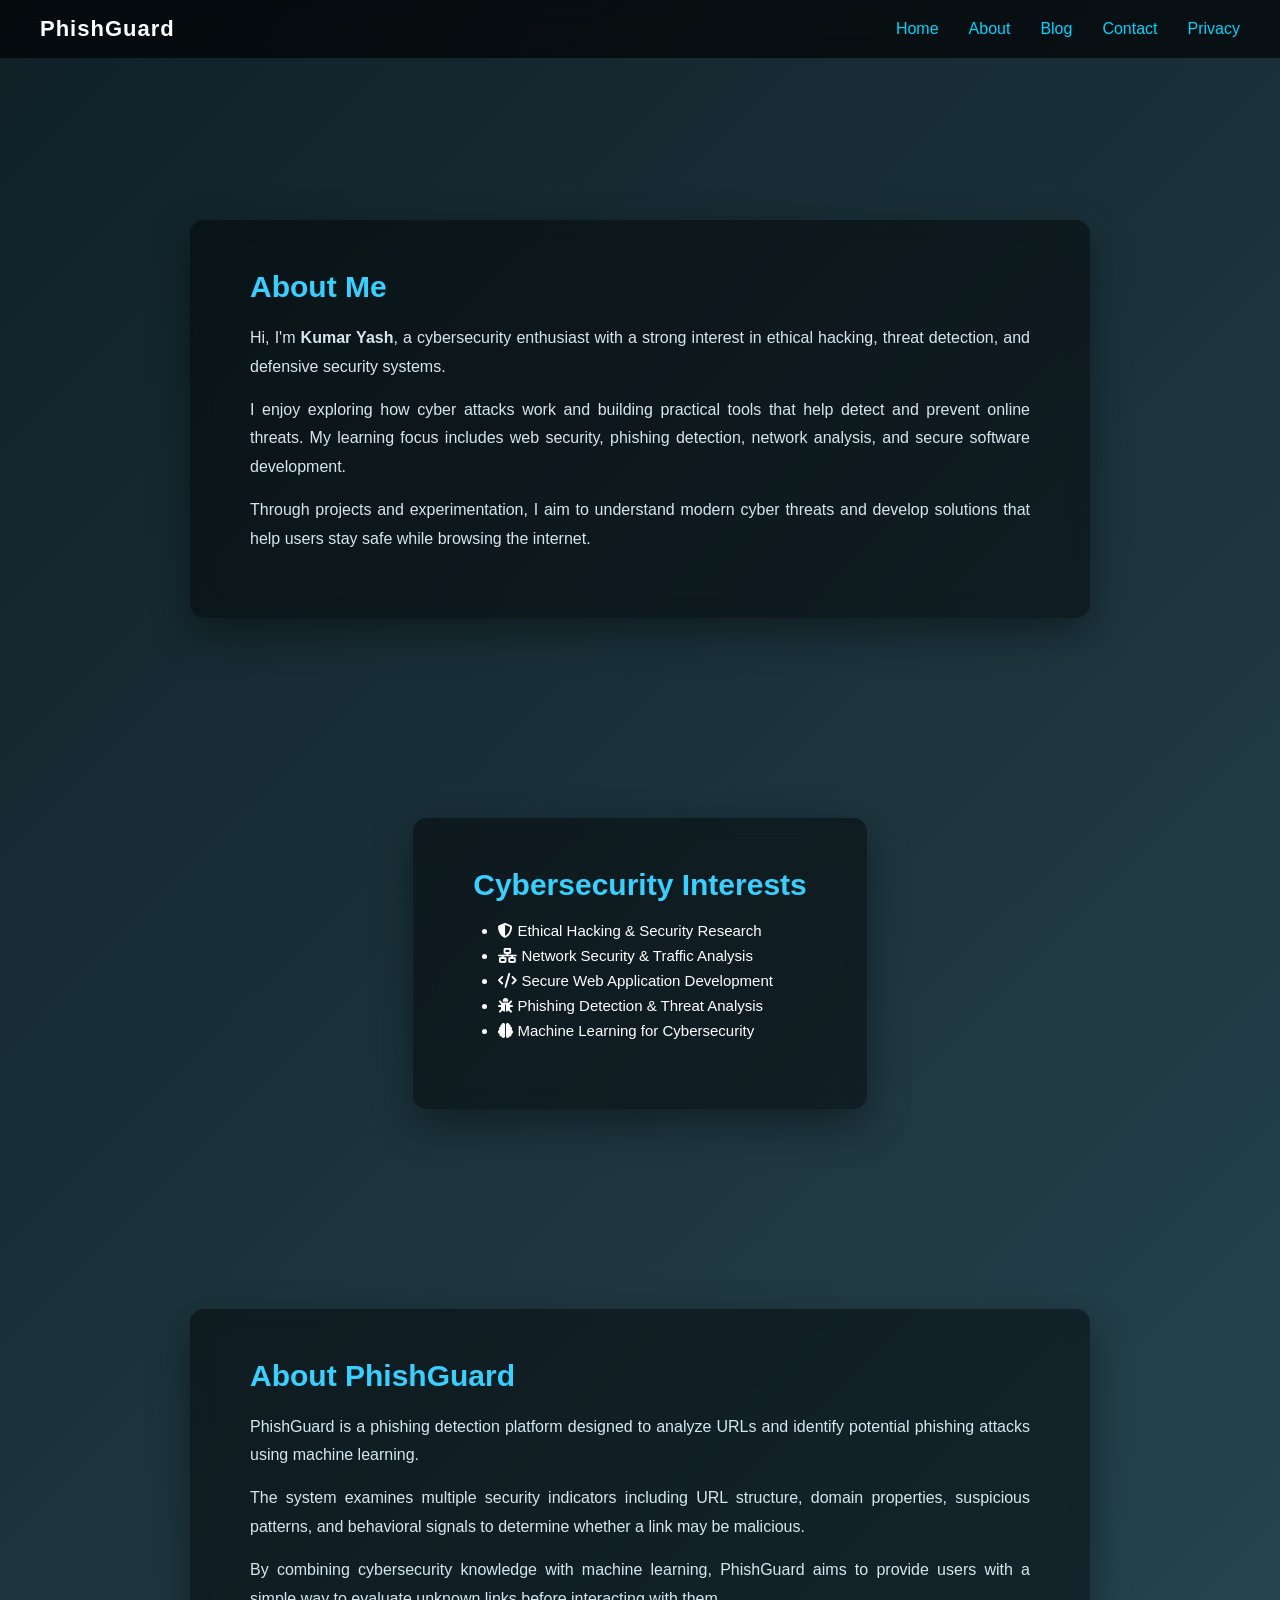
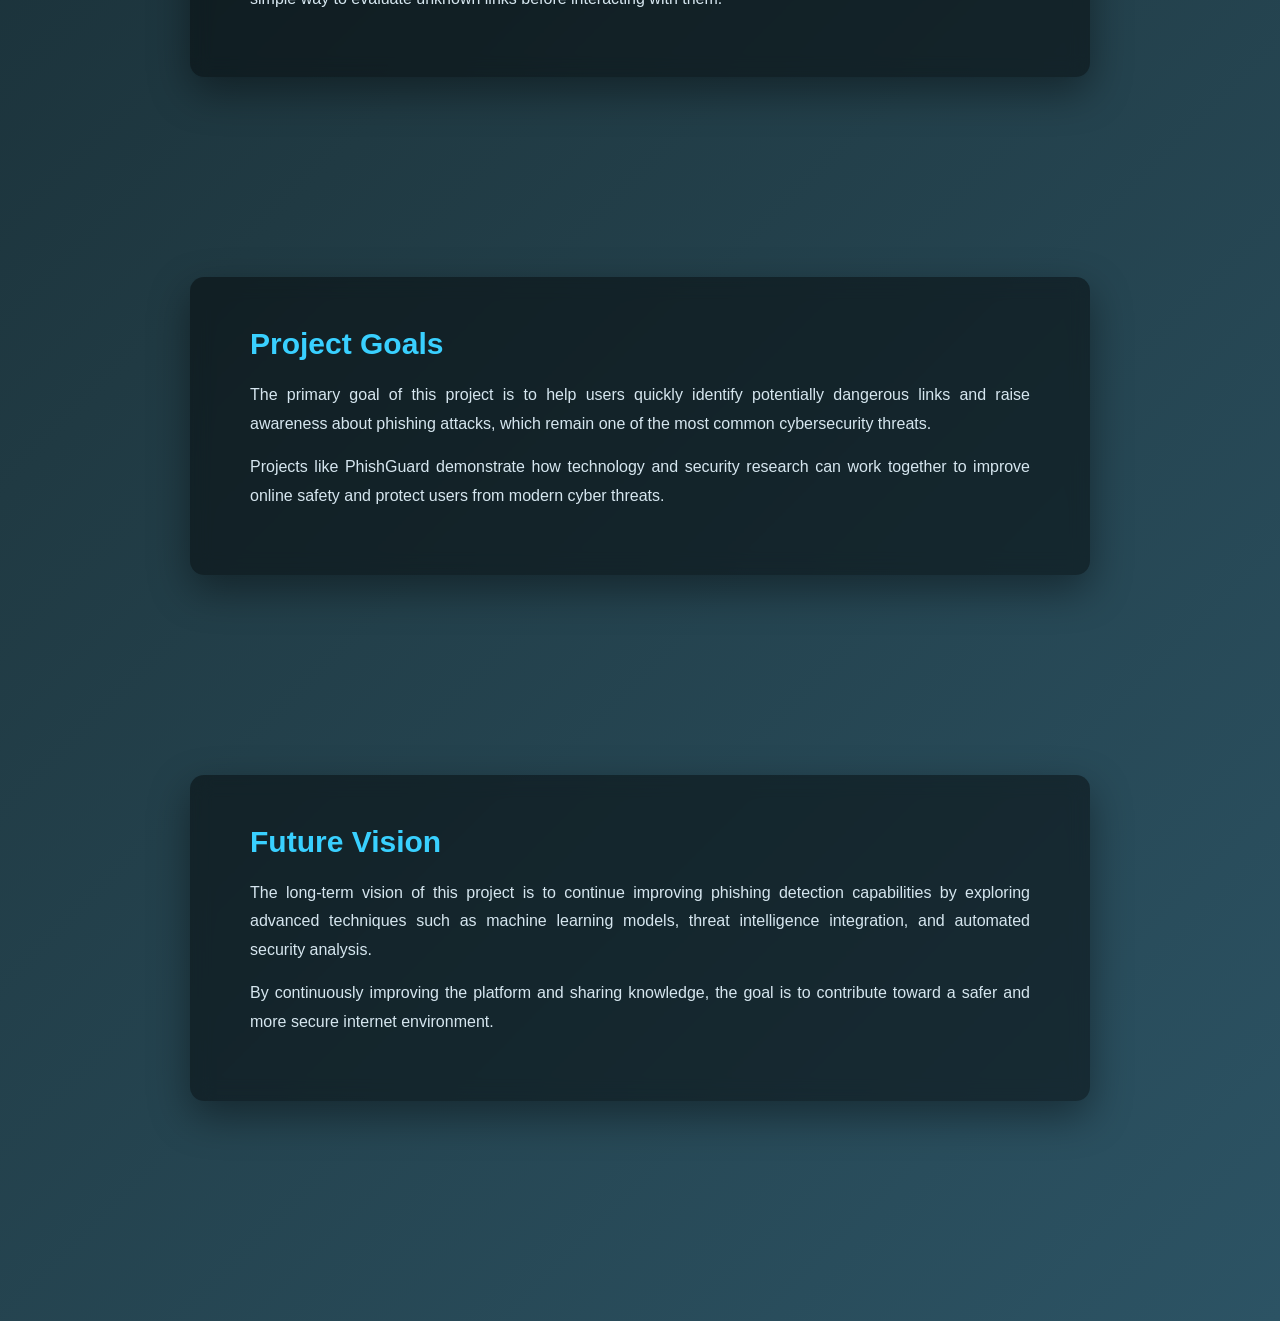
==== about.html @ a6ff9312 "Added multiple pages" ====
<!DOCTYPE html>
<html lang="en">

<head>

<meta charset="UTF-8">
<meta name="viewport" content="width=device-width, initial-scale=1.0">

<title>About | PhishGuard</title>

<link rel="stylesheet" href="css/style.css">

<link rel="stylesheet"
href="https://cdnjs.cloudflare.com/ajax/libs/font-awesome/6.5.1/css/all.min.css">

</head>

<body>

<nav class="navbar">

<div class="logo">PhishGuard</div>

<ul class="nav-links">
<li><a href="index.html">Home</a></li>
<li><a href="about.html" class="active">About</a></li>
<li><a href="blog.html">Blog</a></li>
<li><a href="contact.html">Contact</a></li>
<li><a href="privacy.html">Privacy</a></li>
</ul>

</nav>


<section class="section about">

<div class="about-wrapper">


<!-- ABOUT ME -->

<div class="about-card">

<h2>About Me</h2>

<p>
Hi, I'm <strong>Kumar Yash</strong>, a cybersecurity enthusiast with a
strong interest in ethical hacking, threat detection, and defensive
security systems.
</p>

<p>
I enjoy exploring how cyber attacks work and building practical
tools that help detect and prevent online threats. My learning
focus includes web security, phishing detection, network analysis,
and secure software development.
</p>

<p>
Through projects and experimentation, I aim to understand modern
cyber threats and develop solutions that help users stay safe
while browsing the internet.
</p>

</div>


<!-- SKILLS / INTERESTS -->

<div class="about-card">

<h2>Cybersecurity Interests</h2>

<ul class="about-list">
<li><i class="fa-solid fa-shield-halved"></i> Ethical Hacking & Security Research</li>
<li><i class="fa-solid fa-network-wired"></i> Network Security & Traffic Analysis</li>
<li><i class="fa-solid fa-code"></i> Secure Web Application Development</li>
<li><i class="fa-solid fa-bug"></i> Phishing Detection & Threat Analysis</li>
<li><i class="fa-solid fa-brain"></i> Machine Learning for Cybersecurity</li>
</ul>

</div>


<!-- PROJECT -->

<div class="about-card">

<h2>About PhishGuard</h2>

<p>
PhishGuard is a phishing detection platform designed to analyze
URLs and identify potential phishing attacks using machine learning.
</p>

<p>
The system examines multiple security indicators including URL
structure, domain properties, suspicious patterns, and behavioral
signals to determine whether a link may be malicious.
</p>

<p>
By combining cybersecurity knowledge with machine learning,
PhishGuard aims to provide users with a simple way to evaluate
unknown links before interacting with them.
</p>

</div>


<!-- PROJECT GOALS -->

<div class="about-card">

<h2>Project Goals</h2>

<p>
The primary goal of this project is to help users quickly identify
potentially dangerous links and raise awareness about phishing
attacks, which remain one of the most common cybersecurity threats.
</p>

<p>
Projects like PhishGuard demonstrate how technology and security
research can work together to improve online safety and protect
users from modern cyber threats.
</p>

</div>


<!-- VISION -->

<div class="about-card">

<h2>Future Vision</h2>

<p>
The long-term vision of this project is to continue improving
phishing detection capabilities by exploring advanced techniques
such as machine learning models, threat intelligence integration,
and automated security analysis.
</p>

<p>
By continuously improving the platform and sharing knowledge,
the goal is to contribute toward a safer and more secure internet
environment.
</p>

</div>


</div>

</section>

</body>
</html>
---- css/style.css ----
/* ===== GLOBAL RESET ===== */
* {
    margin: 0;
    padding: 0;
    box-sizing: border-box;
    font-family: "Segoe UI", Arial, sans-serif;
    scroll-behavior: smooth;
}

/* ===== BODY ===== */
body {
    background: linear-gradient(135deg, #0f2027, #203a43, #2c5364);
    color: #ffffff;
    overflow-x: hidden;
    min-height: 100svh;
}

/* ===== NAVBAR ===== */
.navbar {
    position: fixed;
    top: 0;
    width: 100%;
    padding: clamp(12px, 3vw, 16px) clamp(16px, 5vw, 40px);
    display: flex;
    justify-content: space-between;
    align-items: center;
    background: rgba(0,0,0,0.65);
    backdrop-filter: blur(10px);
    z-index: 1000;
}

.logo {
    font-size: clamp(18px, 4vw, 22px);
    font-weight: bold;
    letter-spacing: 1px;
}

/* ===== NAV LINKS ===== */
.nav-links {
    list-style: none;
    display: flex;
    gap: clamp(16px, 4vw, 30px);
}

.nav-links a {
    color: #00d4ff;
    text-decoration: none;
    font-weight: 500;
}

/* ===== HAMBURGER ===== */
.menu-toggle {
    display: none;
    font-size: 22px;
    color: #00d4ff;
    cursor: pointer;
}

/* ===== SECTIONS ===== */
.section {
    min-height: 100svh;
    padding: clamp(100px, 15vw, 140px) clamp(16px, 5vw, 30px);
    display: flex;
    align-items: center;
    justify-content: center;
}

/* ===== HOME CARD ===== */
.home-card {
    width: 100%;
    max-width: 64rem;
    background: rgba(0, 0, 0, 0.55);
    padding: clamp(28px, 6vw, 60px);
    border-radius: 18px;
    border: 1px solid rgba(0, 212, 255, 0.35);
    box-shadow: 0 25px 70px rgba(0, 0, 0, 0.75);
    backdrop-filter: blur(12px);
    text-align: center;
}

.home-card h1 {
    font-size: clamp(1.6rem, 5vw, 2.4rem);
    margin-bottom: 30px;
}

/* ===== INPUT ROW ===== */
.input-row {
    display: flex;
    gap: 14px;
    flex-wrap: wrap;
}

.input-row input {
    flex: 1 1 260px;
    padding: 16px;
    font-size: 1rem;
    border-radius: 10px;
    border: none;
    outline: none;
}

.input-row button {
    flex: 0 0 auto;
    padding: 16px 26px;
    font-size: 1rem;
    font-weight: bold;
    border-radius: 10px;
    border: none;
    background: #00d4ff;
    color: #000;
    cursor: pointer;
    min-height: 48px;
}

.input-row button:disabled {
    opacity: 0.7;
    cursor: not-allowed;
}

/* ===== RESULT ===== */
#result {
    margin-top: 24px;
}

/* ===== ABOUT ===== */
.about-wrapper {
    width: 100%;
    max-width: 64rem;
    display: grid;
    gap: clamp(24px, 5vw, 40px);
}

.about-card {
    background: rgba(0, 0, 0, 0.45);
    padding: clamp(26px, 5vw, 50px);
    border-radius: 18px;
    box-shadow: 0 15px 50px rgba(0, 0, 0, 0.65);
}

.about-card h2 {
    font-size: clamp(1.4rem, 4vw, 2.1rem);
    margin-bottom: 18px;
    color: #00d4ff;
}

.about-card p {
    font-size: clamp(0.95rem, 3vw, 1.1rem);
    line-height: 1.8;
    margin-bottom: 18px;
    text-align: justify;
}

.contact-section{
padding:100px 20px;
display:flex;
justify-content:center;
}

.contact-container{
max-width:1000px;
width:100%;
text-align:center;
}

.contact-container h1{
font-size:36px;
margin-bottom:10px;
color:#39d0ff;
}

.contact-sub{
max-width:600px;
margin:auto;
margin-bottom:60px;
font-size:16px;
line-height:1.6;
color:#cfe8f3;
}

/* GRID */

.contact-grid{
display:grid;
grid-template-columns:repeat(auto-fit,minmax(180px,1fr));
gap:25px;
}

/* CARD */

.contact-card{
background:rgba(0,0,0,0.45);
border-radius:14px;
padding:35px 20px;
text-decoration:none;
color:white;

border:1px solid rgba(0,255,255,0.2);

transition:all 0.3s ease;
}

/* ICON */

.contact-card i{
font-size:28px;
margin-bottom:15px;
color:#39d0ff;
}

/* TITLE */

.contact-card h3{
margin-bottom:6px;
}

/* TEXT */

.contact-card p{
font-size:14px;
color:#b7d7e5;
}

/* HOVER EFFECT */

.contact-card:hover{
transform:translateY(-8px);
border-color:#39d0ff;
box-shadow:0 10px 25px rgba(0,255,255,0.2);
}
.contact-sub{
font-size:18px;
line-height:1.7;
max-width:600px;
margin:auto;
color:#cfe8f3;
}

.contact-sub{
    color:#39d0ff;
    margin-bottom: 50px;
}


/* ===== MOBILE NAV ===== */
@media (max-width: 900px) {
    .menu-toggle {
        display: block;
    }

    .nav-links {
        position: absolute;
        top: 100%;
        right: 0;
        width: 100%;
        background: rgba(0,0,0,0.9);
        flex-direction: column;
        align-items: center;
        padding: 20px 0;
        display: none;
    }

    .nav-links.active {
        display: flex;
    }
}

.policy-section{
    padding:80px 20px;
    display:flex;
    justify-content:center;
}

.policy-container{
    max-width:900px;
    width:100%;
    padding:40px 50px;
    border-radius:14px;
    background:rgba(255,255,255,0.04);
    backdrop-filter:blur(8px);
    box-shadow:0 10px 30px rgba(0,0,0,0.35);
}

/* Title */

.policy-container h1{
    font-size:32px;
    margin-bottom:20px;
    color:#3ddcff;
}

/* Section Headings */

.policy-container h2{
    font-size:20px;
    margin-top:35px;
    margin-bottom:10px;
    color:#ffffff;
}

/* Paragraph */

.policy-container p{
    line-height:1.7;
    font-size:15px;
    color:#d6e6ef;
    margin-bottom:15px;
}

/* List */

.policy-container ul{
    padding-left:20px;
    margin-bottom:20px;
}

.policy-container li{
    margin-bottom:8px;
    color:#d6e6ef;
}
.about-card{
    max-width: 900px;
    margin: 80px auto;
    padding: 50px 60px;

    background: rgba(0,0,0,0.45);
    backdrop-filter: blur(10px);

    border-radius: 14px;
    box-shadow: 0 15px 40px rgba(0,0,0,0.4);
}

.about-card h2{
    font-size: 30px;
    margin-bottom: 20px;
    color: #39d0ff;
}

.about-card h3{
    font-size: 20px;
    margin-top: 30px;
    margin-bottom: 10px;
    color: #ffffff;
}

.about-card p{
    font-size: 16px;
    line-height: 1.8;
    color: #d6e6ef;
    margin-bottom: 14px;
}

.about-card ul{
    padding-left: 25px;
    margin-bottom: 20px;
}

.about-card li{
    margin-bottom: 8px;
    font-size: 15px;
}
.about-card h3{
    border-left: 4px solid #39d0ff;
    padding-left: 10px;
}
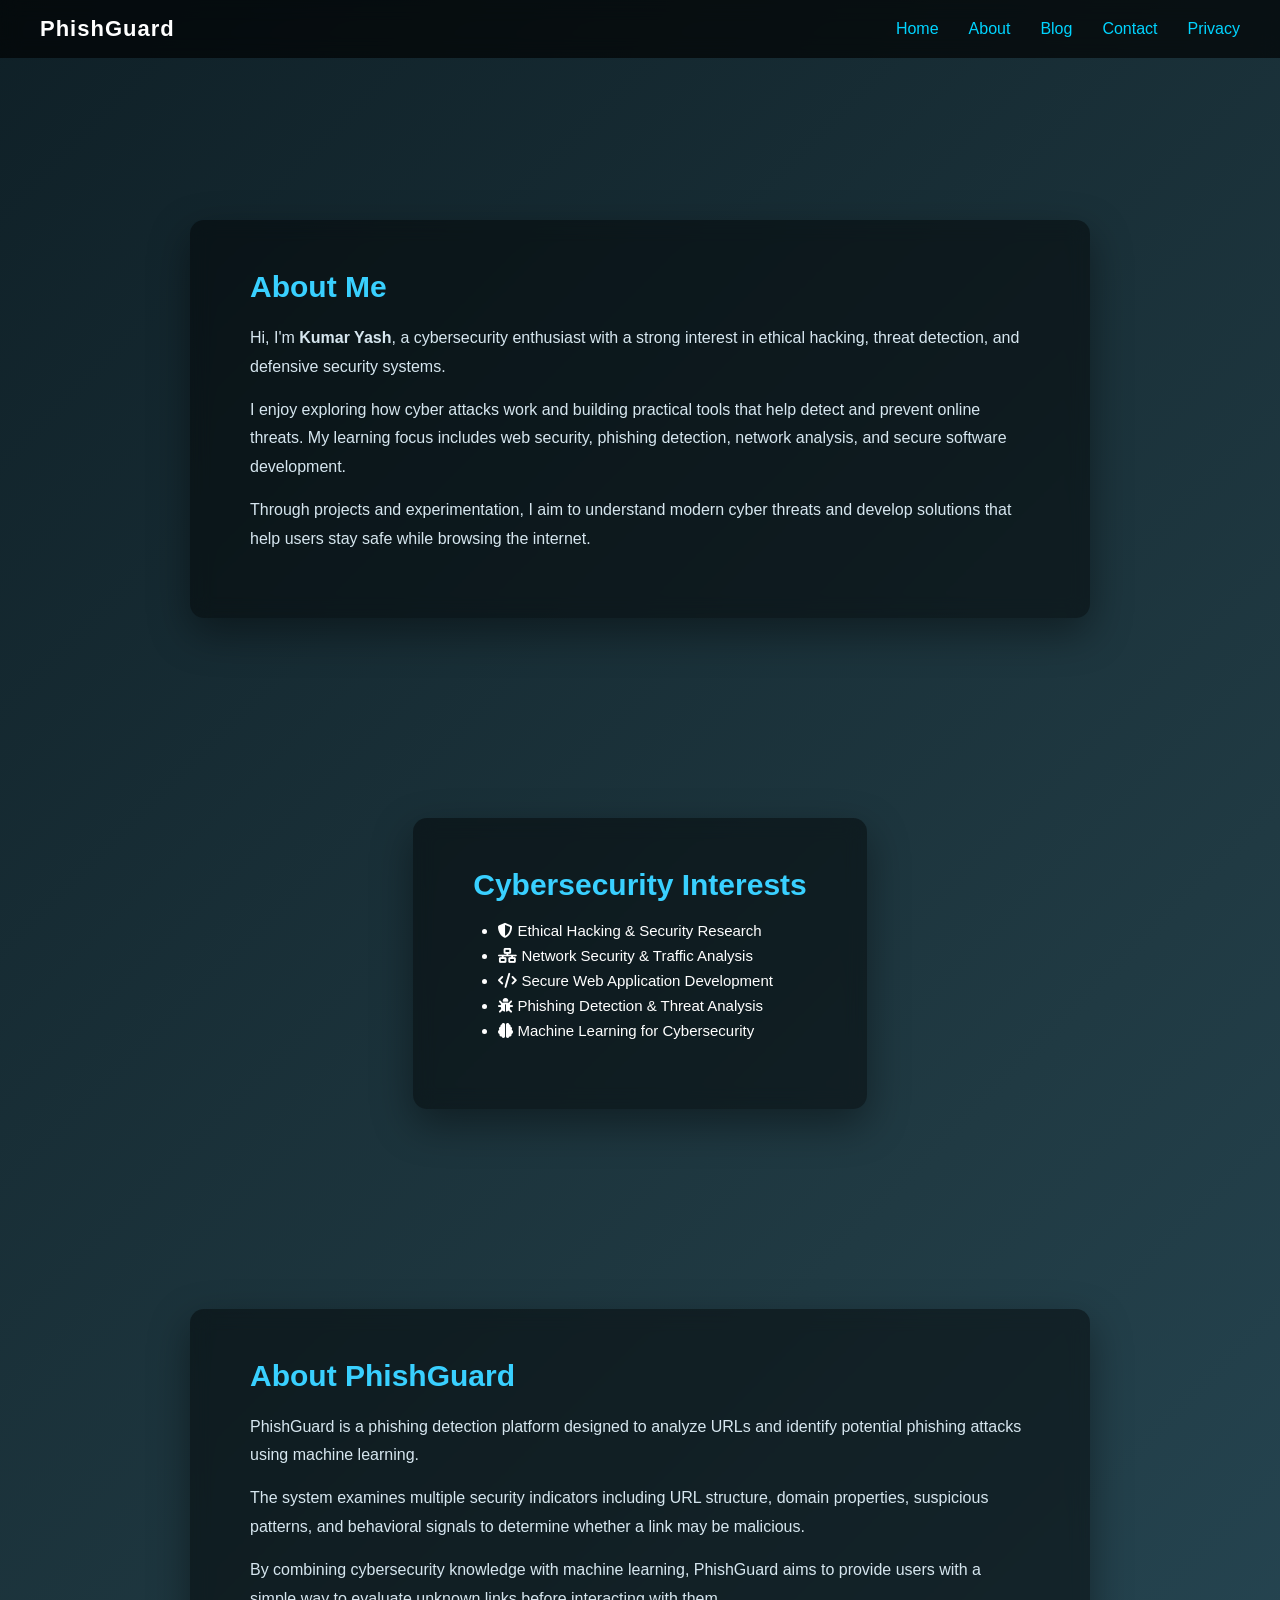
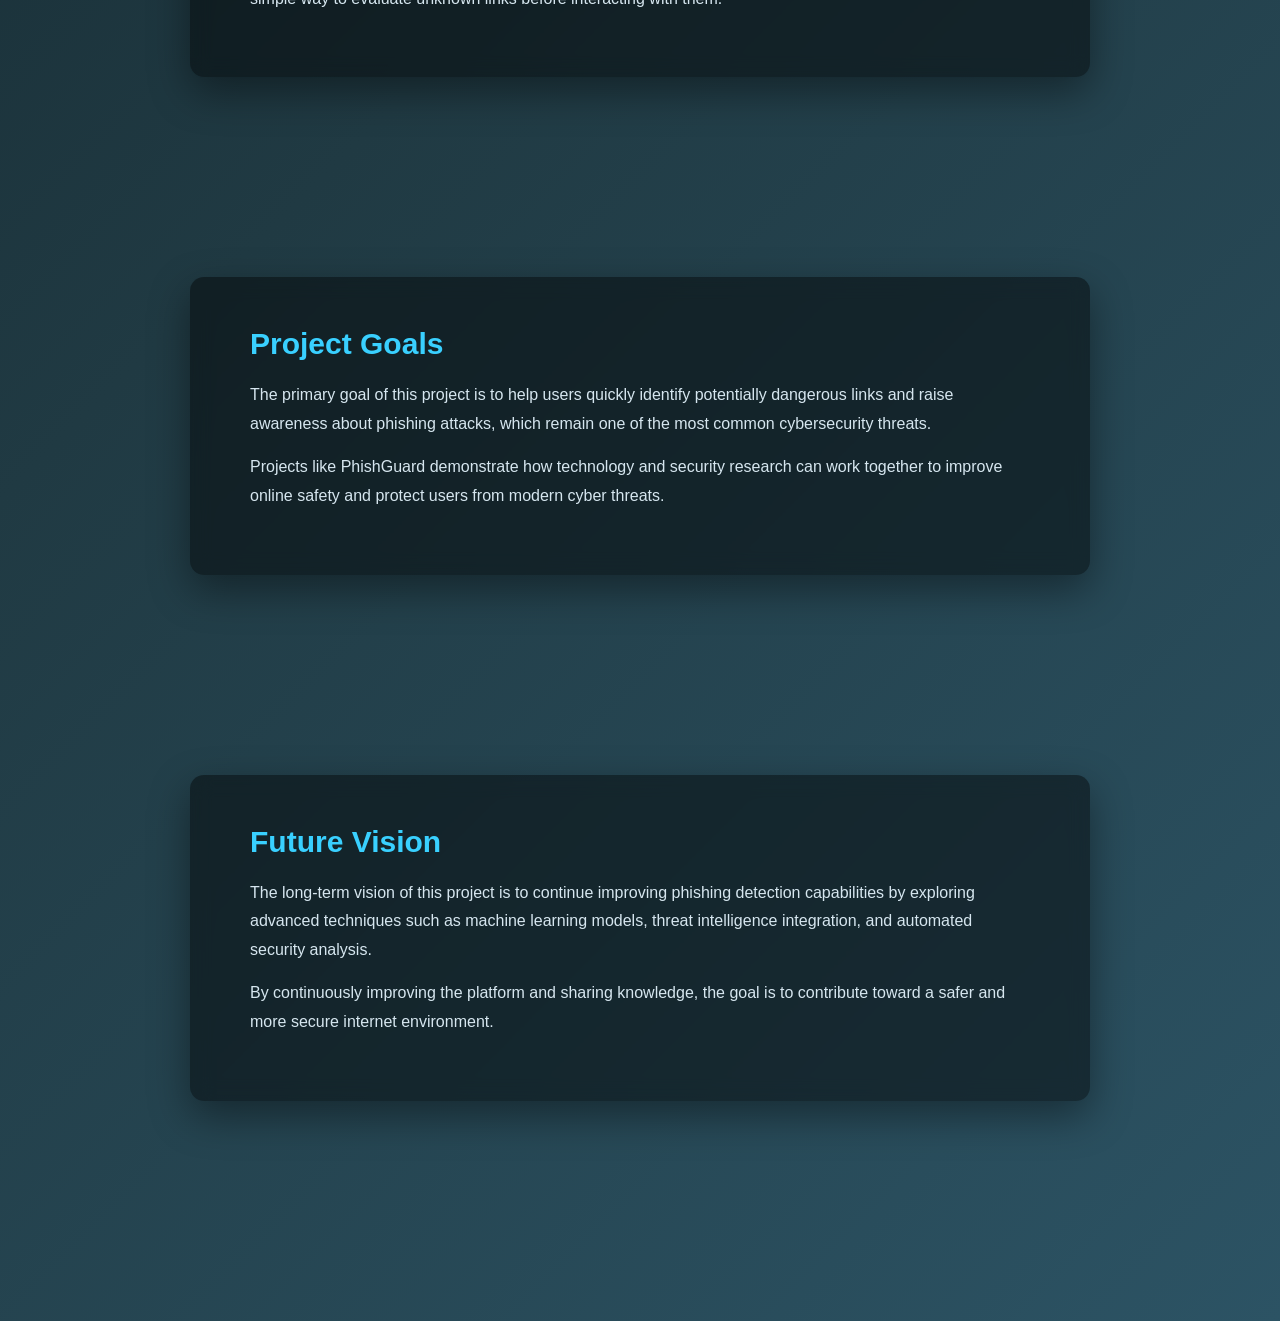
==== commit 30da76a7: "Update all Html Pages" ====
--- a/about.html
+++ b/about.html
@@ -3,6 +3,7 @@
 
 <head>
 
+<link rel="stylesheet" href="css/style.css">
 <meta charset="UTF-8">
 <meta name="viewport" content="width=device-width, initial-scale=1.0">
 
@@ -14,16 +15,20 @@
 href="https://cdnjs.cloudflare.com/ajax/libs/font-awesome/6.5.1/css/all.min.css">
 
 </head>
-
+<script src="js/app.js"></script>
 <body>
 
 <nav class="navbar">
 
 <div class="logo">PhishGuard</div>
 
-<ul class="nav-links">
+<div class="menu-toggle" onclick="toggleMenu()">
+<i class="fas fa-bars"></i>
+</div>
+
+<ul class="nav-links" id="nav-links">
 <li><a href="index.html">Home</a></li>
-<li><a href="about.html" class="active">About</a></li>
+<li><a href="about.html">About</a></li>
 <li><a href="blog.html">Blog</a></li>
 <li><a href="contact.html">Contact</a></li>
 <li><a href="privacy.html">Privacy</a></li>
--- a/css/style.css
+++ b/css/style.css
@@ -1,294 +1,262 @@
 /* ===== GLOBAL RESET ===== */
-* {
-    margin: 0;
-    padding: 0;
-    box-sizing: border-box;
-    font-family: "Segoe UI", Arial, sans-serif;
-    scroll-behavior: smooth;
+*{
+    margin:0;
+    padding:0;
+    box-sizing:border-box;
+    font-family:"Segoe UI",Arial,sans-serif;
+    scroll-behavior:smooth;
 }
 
 /* ===== BODY ===== */
-body {
-    background: linear-gradient(135deg, #0f2027, #203a43, #2c5364);
-    color: #ffffff;
-    overflow-x: hidden;
-    min-height: 100svh;
+body{
+    background:linear-gradient(135deg,#0f2027,#203a43,#2c5364);
+    color:#ffffff;
+    overflow-x:hidden;
+    min-height:100svh;
 }
 
 /* ===== NAVBAR ===== */
-.navbar {
-    position: fixed;
-    top: 0;
-    width: 100%;
-    padding: clamp(12px, 3vw, 16px) clamp(16px, 5vw, 40px);
-    display: flex;
-    justify-content: space-between;
-    align-items: center;
-    background: rgba(0,0,0,0.65);
-    backdrop-filter: blur(10px);
-    z-index: 1000;
-}
-
-.logo {
-    font-size: clamp(18px, 4vw, 22px);
-    font-weight: bold;
-    letter-spacing: 1px;
+.navbar{
+    position:fixed;
+    top:0;
+    width:100%;
+    padding:clamp(12px,3vw,16px) clamp(16px,5vw,40px);
+    display:flex;
+    justify-content:space-between;
+    align-items:center;
+    background:rgba(0,0,0,0.65);
+    backdrop-filter:blur(10px);
+    z-index:1000;
+}
+
+.logo{
+    font-size:clamp(18px,4vw,22px);
+    font-weight:bold;
+    letter-spacing:1px;
 }
 
 /* ===== NAV LINKS ===== */
-.nav-links {
-    list-style: none;
-    display: flex;
-    gap: clamp(16px, 4vw, 30px);
-}
-
-.nav-links a {
-    color: #00d4ff;
-    text-decoration: none;
-    font-weight: 500;
+.nav-links{
+    list-style:none;
+    display:flex;
+    gap:clamp(16px,4vw,30px);
+}
+
+.nav-links a{
+    color:#00d4ff;
+    text-decoration:none;
+    font-weight:500;
 }
 
 /* ===== HAMBURGER ===== */
-.menu-toggle {
-    display: none;
-    font-size: 22px;
-    color: #00d4ff;
-    cursor: pointer;
+.menu-toggle{
+    display:none;
+    font-size:22px;
+    color:#00d4ff;
+    cursor:pointer;
 }
 
 /* ===== SECTIONS ===== */
-.section {
-    min-height: 100svh;
-    padding: clamp(100px, 15vw, 140px) clamp(16px, 5vw, 30px);
-    display: flex;
-    align-items: center;
-    justify-content: center;
+.section{
+    min-height:100svh;
+    padding:clamp(100px,15vw,140px) clamp(16px,5vw,30px);
+    display:flex;
+    align-items:center;
+    justify-content:center;
 }
 
 /* ===== HOME CARD ===== */
-.home-card {
-    width: 100%;
-    max-width: 64rem;
-    background: rgba(0, 0, 0, 0.55);
-    padding: clamp(28px, 6vw, 60px);
-    border-radius: 18px;
-    border: 1px solid rgba(0, 212, 255, 0.35);
-    box-shadow: 0 25px 70px rgba(0, 0, 0, 0.75);
-    backdrop-filter: blur(12px);
-    text-align: center;
-}
-
-.home-card h1 {
-    font-size: clamp(1.6rem, 5vw, 2.4rem);
-    margin-bottom: 30px;
+.home-card{
+    width:100%;
+    max-width:64rem;
+    background:rgba(0,0,0,0.55);
+    padding:clamp(28px,6vw,60px);
+    border-radius:18px;
+    border:1px solid rgba(0,212,255,0.35);
+    box-shadow:0 25px 70px rgba(0,0,0,0.75);
+    backdrop-filter:blur(12px);
+    text-align:center;
+}
+
+.home-card h1{
+    font-size:clamp(1.6rem,5vw,2.4rem);
+    margin-bottom:30px;
 }
 
 /* ===== INPUT ROW ===== */
-.input-row {
-    display: flex;
-    gap: 14px;
-    flex-wrap: wrap;
-}
-
-.input-row input {
-    flex: 1 1 260px;
-    padding: 16px;
-    font-size: 1rem;
-    border-radius: 10px;
-    border: none;
-    outline: none;
-}
-
-.input-row button {
-    flex: 0 0 auto;
-    padding: 16px 26px;
-    font-size: 1rem;
-    font-weight: bold;
-    border-radius: 10px;
-    border: none;
-    background: #00d4ff;
-    color: #000;
-    cursor: pointer;
-    min-height: 48px;
-}
-
-.input-row button:disabled {
-    opacity: 0.7;
-    cursor: not-allowed;
+.input-row{
+    display:flex;
+    gap:14px;
+    flex-wrap:wrap;
+}
+
+.input-row input{
+    flex:1 1 260px;
+    padding:16px;
+    font-size:1rem;
+    border-radius:10px;
+    border:none;
+    outline:none;
+}
+
+.input-row button{
+    flex:0 0 auto;
+    padding:16px 26px;
+    font-size:1rem;
+    font-weight:bold;
+    border-radius:10px;
+    border:none;
+    background:#00d4ff;
+    color:#000;
+    cursor:pointer;
+    min-height:48px;
+}
+
+.input-row button:disabled{
+    opacity:0.7;
+    cursor:not-allowed;
 }
 
 /* ===== RESULT ===== */
-#result {
-    margin-top: 24px;
-}
-
-/* ===== ABOUT ===== */
-.about-wrapper {
-    width: 100%;
-    max-width: 64rem;
-    display: grid;
-    gap: clamp(24px, 5vw, 40px);
-}
-
-.about-card {
-    background: rgba(0, 0, 0, 0.45);
-    padding: clamp(26px, 5vw, 50px);
-    border-radius: 18px;
-    box-shadow: 0 15px 50px rgba(0, 0, 0, 0.65);
-}
-
-.about-card h2 {
-    font-size: clamp(1.4rem, 4vw, 2.1rem);
-    margin-bottom: 18px;
-    color: #00d4ff;
-}
-
-.about-card p {
-    font-size: clamp(0.95rem, 3vw, 1.1rem);
-    line-height: 1.8;
-    margin-bottom: 18px;
-    text-align: justify;
-}
-
+#result{
+    margin-top:24px;
+}
+
+/* ===== ABOUT SECTION ===== */
+.about-wrapper{
+    width:100%;
+    max-width:64rem;
+    display:grid;
+    gap:clamp(24px,5vw,40px);
+}
+
+.about-card{
+    max-width:900px;
+    margin:80px auto;
+    padding:50px 60px;
+    background:rgba(0,0,0,0.45);
+    backdrop-filter:blur(10px);
+    border-radius:14px;
+    box-shadow:0 15px 40px rgba(0,0,0,0.4);
+}
+
+.about-card h2{
+    font-size:30px;
+    margin-bottom:20px;
+    color:#39d0ff;
+}
+
+.about-card h3{
+    font-size:20px;
+    margin-top:30px;
+    margin-bottom:10px;
+    color:#ffffff;
+    border-left:4px solid #39d0ff;
+    padding-left:10px;
+}
+
+.about-card p{
+    font-size:16px;
+    line-height:1.8;
+    color:#d6e6ef;
+    margin-bottom:14px;
+}
+
+.about-card ul{
+    padding-left:25px;
+    margin-bottom:20px;
+}
+
+.about-card li{
+    margin-bottom:8px;
+    font-size:15px;
+}
+
+/* ===== CONTACT SECTION ===== */
 .contact-section{
-padding:100px 20px;
-display:flex;
-justify-content:center;
+    padding:100px 20px;
+    display:flex;
+    justify-content:center;
 }
 
 .contact-container{
-max-width:1000px;
-width:100%;
-text-align:center;
+    max-width:1000px;
+    width:100%;
+    text-align:center;
 }
 
 .contact-container h1{
-font-size:36px;
-margin-bottom:10px;
-color:#39d0ff;
+    font-size:36px;
+    margin-bottom:10px;
+    color:#39d0ff;
 }
 
 .contact-sub{
-max-width:600px;
-margin:auto;
-margin-bottom:60px;
-font-size:16px;
-line-height:1.6;
-color:#cfe8f3;
+    font-size:18px;
+    line-height:1.7;
+    max-width:600px;
+    margin:auto;
+    color:#39d0ff;
+    margin-bottom:50px;
 }
 
 /* GRID */
-
 .contact-grid{
-display:grid;
-grid-template-columns:repeat(auto-fit,minmax(180px,1fr));
-gap:25px;
+    display:grid;
+    grid-template-columns:repeat(auto-fit,minmax(180px,1fr));
+    gap:25px;
 }
 
 /* CARD */
-
 .contact-card{
-background:rgba(0,0,0,0.45);
-border-radius:14px;
-padding:35px 20px;
-text-decoration:none;
-color:white;
-
-border:1px solid rgba(0,255,255,0.2);
-
-transition:all 0.3s ease;
+    background:rgba(0,0,0,0.45);
+    border-radius:14px;
+    padding:35px 20px;
+    text-decoration:none;
+    color:white;
+    border:1px solid rgba(0,255,255,0.2);
+    transition:all 0.3s ease;
 }
 
 /* ICON */
-
 .contact-card i{
-font-size:28px;
-margin-bottom:15px;
-color:#39d0ff;
+    font-size:28px;
+    margin-bottom:15px;
+    color:#39d0ff;
 }
 
 /* TITLE */
-
 .contact-card h3{
-margin-bottom:6px;
+    margin-bottom:6px;
 }
 
 /* TEXT */
-
 .contact-card p{
-font-size:14px;
-color:#b7d7e5;
+    font-size:14px;
+    color:#b7d7e5;
 }
 
 /* HOVER EFFECT */
-
 .contact-card:hover{
-transform:translateY(-8px);
-border-color:#39d0ff;
-box-shadow:0 10px 25px rgba(0,255,255,0.2);
-}
-.contact-sub{
-font-size:18px;
-line-height:1.7;
-max-width:600px;
-margin:auto;
-color:#cfe8f3;
-}
-
-.contact-sub{
-    color:#39d0ff;
-    margin-bottom: 50px;
-}
-
-
-/* ===== MOBILE NAV ===== */
-@media (max-width: 900px) {
-    .menu-toggle {
-        display: block;
-    }
-
-    .nav-links {
-        position: absolute;
-        top: 100%;
-        right: 0;
-        width: 100%;
-        background: rgba(0,0,0,0.9);
-        flex-direction: column;
-        align-items: center;
-        padding: 20px 0;
-        display: none;
-    }
-
-    .nav-links.active {
-        display: flex;
-    }
-}
-
-.policy-section{
-    padding:80px 20px;
-    display:flex;
-    justify-content:center;
-}
-
-.policy-container{
-    max-width:900px;
-    width:100%;
-    padding:40px 50px;
-    border-radius:14px;
-    background:rgba(255,255,255,0.04);
-    backdrop-filter:blur(8px);
-    box-shadow:0 10px 30px rgba(0,0,0,0.35);
-}
-
-/* Title */
+    transform:translateY(-8px);
+    border-color:#39d0ff;
+    box-shadow:0 10px 25px rgba(0,255,255,0.2);
+}
+
+/* ===== POLICY PAGE ===== */
+.policy-page{
+    padding:120px 20px;
+    display:flex;
+    flex-direction:column;
+    gap:30px;
+    align-items:center;
+}
 
 .policy-container h1{
     font-size:32px;
     margin-bottom:20px;
     color:#3ddcff;
 }
-
-/* Section Headings */
 
 .policy-container h2{
     font-size:20px;
@@ -297,8 +265,6 @@
     color:#ffffff;
 }
 
-/* Paragraph */
-
 .policy-container p{
     line-height:1.7;
     font-size:15px;
@@ -306,8 +272,6 @@
     margin-bottom:15px;
 }
 
-/* List */
-
 .policy-container ul{
     padding-left:20px;
     margin-bottom:20px;
@@ -317,48 +281,35 @@
     margin-bottom:8px;
     color:#d6e6ef;
 }
-.about-card{
-    max-width: 900px;
-    margin: 80px auto;
-    padding: 50px 60px;
-
-    background: rgba(0,0,0,0.45);
-    backdrop-filter: blur(10px);
-
-    border-radius: 14px;
-    box-shadow: 0 15px 40px rgba(0,0,0,0.4);
-}
-
-.about-card h2{
-    font-size: 30px;
-    margin-bottom: 20px;
-    color: #39d0ff;
-}
-
-.about-card h3{
-    font-size: 20px;
-    margin-top: 30px;
-    margin-bottom: 10px;
-    color: #ffffff;
-}
-
-.about-card p{
-    font-size: 16px;
-    line-height: 1.8;
-    color: #d6e6ef;
-    margin-bottom: 14px;
-}
-
-.about-card ul{
-    padding-left: 25px;
-    margin-bottom: 20px;
-}
-
-.about-card li{
-    margin-bottom: 8px;
-    font-size: 15px;
-}
-.about-card h3{
-    border-left: 4px solid #39d0ff;
-    padding-left: 10px;
+
+/* ===== MOBILE NAV ===== */
+@media (max-width:900px){
+
+.menu-toggle{
+    display:block;
+    font-size:26px;
+    cursor:pointer;
+    z-index:1100;
+}
+
+.nav-links{
+    position:absolute;
+    top:70px;
+    right:10px;
+    width:180px;
+    background:#06131a;
+    border-radius:8px;
+    flex-direction:column;
+    padding:15px;
+    display:none;
+}
+
+.nav-links.active{
+    display:flex;
+}
+
+.nav-links li{
+    padding:10px 0;
+}
+
 }
--- a/css/style.css
+++ b/css/style.css
@@ -1,294 +1,262 @@
 /* ===== GLOBAL RESET ===== */
-* {
-    margin: 0;
-    padding: 0;
-    box-sizing: border-box;
-    font-family: "Segoe UI", Arial, sans-serif;
-    scroll-behavior: smooth;
+*{
+    margin:0;
+    padding:0;
+    box-sizing:border-box;
+    font-family:"Segoe UI",Arial,sans-serif;
+    scroll-behavior:smooth;
 }
 
 /* ===== BODY ===== */
-body {
-    background: linear-gradient(135deg, #0f2027, #203a43, #2c5364);
-    color: #ffffff;
-    overflow-x: hidden;
-    min-height: 100svh;
+body{
+    background:linear-gradient(135deg,#0f2027,#203a43,#2c5364);
+    color:#ffffff;
+    overflow-x:hidden;
+    min-height:100svh;
 }
 
 /* ===== NAVBAR ===== */
-.navbar {
-    position: fixed;
-    top: 0;
-    width: 100%;
-    padding: clamp(12px, 3vw, 16px) clamp(16px, 5vw, 40px);
-    display: flex;
-    justify-content: space-between;
-    align-items: center;
-    background: rgba(0,0,0,0.65);
-    backdrop-filter: blur(10px);
-    z-index: 1000;
-}
-
-.logo {
-    font-size: clamp(18px, 4vw, 22px);
-    font-weight: bold;
-    letter-spacing: 1px;
+.navbar{
+    position:fixed;
+    top:0;
+    width:100%;
+    padding:clamp(12px,3vw,16px) clamp(16px,5vw,40px);
+    display:flex;
+    justify-content:space-between;
+    align-items:center;
+    background:rgba(0,0,0,0.65);
+    backdrop-filter:blur(10px);
+    z-index:1000;
+}
+
+.logo{
+    font-size:clamp(18px,4vw,22px);
+    font-weight:bold;
+    letter-spacing:1px;
 }
 
 /* ===== NAV LINKS ===== */
-.nav-links {
-    list-style: none;
-    display: flex;
-    gap: clamp(16px, 4vw, 30px);
-}
-
-.nav-links a {
-    color: #00d4ff;
-    text-decoration: none;
-    font-weight: 500;
+.nav-links{
+    list-style:none;
+    display:flex;
+    gap:clamp(16px,4vw,30px);
+}
+
+.nav-links a{
+    color:#00d4ff;
+    text-decoration:none;
+    font-weight:500;
 }
 
 /* ===== HAMBURGER ===== */
-.menu-toggle {
-    display: none;
-    font-size: 22px;
-    color: #00d4ff;
-    cursor: pointer;
+.menu-toggle{
+    display:none;
+    font-size:22px;
+    color:#00d4ff;
+    cursor:pointer;
 }
 
 /* ===== SECTIONS ===== */
-.section {
-    min-height: 100svh;
-    padding: clamp(100px, 15vw, 140px) clamp(16px, 5vw, 30px);
-    display: flex;
-    align-items: center;
-    justify-content: center;
+.section{
+    min-height:100svh;
+    padding:clamp(100px,15vw,140px) clamp(16px,5vw,30px);
+    display:flex;
+    align-items:center;
+    justify-content:center;
 }
 
 /* ===== HOME CARD ===== */
-.home-card {
-    width: 100%;
-    max-width: 64rem;
-    background: rgba(0, 0, 0, 0.55);
-    padding: clamp(28px, 6vw, 60px);
-    border-radius: 18px;
-    border: 1px solid rgba(0, 212, 255, 0.35);
-    box-shadow: 0 25px 70px rgba(0, 0, 0, 0.75);
-    backdrop-filter: blur(12px);
-    text-align: center;
-}
-
-.home-card h1 {
-    font-size: clamp(1.6rem, 5vw, 2.4rem);
-    margin-bottom: 30px;
+.home-card{
+    width:100%;
+    max-width:64rem;
+    background:rgba(0,0,0,0.55);
+    padding:clamp(28px,6vw,60px);
+    border-radius:18px;
+    border:1px solid rgba(0,212,255,0.35);
+    box-shadow:0 25px 70px rgba(0,0,0,0.75);
+    backdrop-filter:blur(12px);
+    text-align:center;
+}
+
+.home-card h1{
+    font-size:clamp(1.6rem,5vw,2.4rem);
+    margin-bottom:30px;
 }
 
 /* ===== INPUT ROW ===== */
-.input-row {
-    display: flex;
-    gap: 14px;
-    flex-wrap: wrap;
-}
-
-.input-row input {
-    flex: 1 1 260px;
-    padding: 16px;
-    font-size: 1rem;
-    border-radius: 10px;
-    border: none;
-    outline: none;
-}
-
-.input-row button {
-    flex: 0 0 auto;
-    padding: 16px 26px;
-    font-size: 1rem;
-    font-weight: bold;
-    border-radius: 10px;
-    border: none;
-    background: #00d4ff;
-    color: #000;
-    cursor: pointer;
-    min-height: 48px;
-}
-
-.input-row button:disabled {
-    opacity: 0.7;
-    cursor: not-allowed;
+.input-row{
+    display:flex;
+    gap:14px;
+    flex-wrap:wrap;
+}
+
+.input-row input{
+    flex:1 1 260px;
+    padding:16px;
+    font-size:1rem;
+    border-radius:10px;
+    border:none;
+    outline:none;
+}
+
+.input-row button{
+    flex:0 0 auto;
+    padding:16px 26px;
+    font-size:1rem;
+    font-weight:bold;
+    border-radius:10px;
+    border:none;
+    background:#00d4ff;
+    color:#000;
+    cursor:pointer;
+    min-height:48px;
+}
+
+.input-row button:disabled{
+    opacity:0.7;
+    cursor:not-allowed;
 }
 
 /* ===== RESULT ===== */
-#result {
-    margin-top: 24px;
-}
-
-/* ===== ABOUT ===== */
-.about-wrapper {
-    width: 100%;
-    max-width: 64rem;
-    display: grid;
-    gap: clamp(24px, 5vw, 40px);
-}
-
-.about-card {
-    background: rgba(0, 0, 0, 0.45);
-    padding: clamp(26px, 5vw, 50px);
-    border-radius: 18px;
-    box-shadow: 0 15px 50px rgba(0, 0, 0, 0.65);
-}
-
-.about-card h2 {
-    font-size: clamp(1.4rem, 4vw, 2.1rem);
-    margin-bottom: 18px;
-    color: #00d4ff;
-}
-
-.about-card p {
-    font-size: clamp(0.95rem, 3vw, 1.1rem);
-    line-height: 1.8;
-    margin-bottom: 18px;
-    text-align: justify;
-}
-
+#result{
+    margin-top:24px;
+}
+
+/* ===== ABOUT SECTION ===== */
+.about-wrapper{
+    width:100%;
+    max-width:64rem;
+    display:grid;
+    gap:clamp(24px,5vw,40px);
+}
+
+.about-card{
+    max-width:900px;
+    margin:80px auto;
+    padding:50px 60px;
+    background:rgba(0,0,0,0.45);
+    backdrop-filter:blur(10px);
+    border-radius:14px;
+    box-shadow:0 15px 40px rgba(0,0,0,0.4);
+}
+
+.about-card h2{
+    font-size:30px;
+    margin-bottom:20px;
+    color:#39d0ff;
+}
+
+.about-card h3{
+    font-size:20px;
+    margin-top:30px;
+    margin-bottom:10px;
+    color:#ffffff;
+    border-left:4px solid #39d0ff;
+    padding-left:10px;
+}
+
+.about-card p{
+    font-size:16px;
+    line-height:1.8;
+    color:#d6e6ef;
+    margin-bottom:14px;
+}
+
+.about-card ul{
+    padding-left:25px;
+    margin-bottom:20px;
+}
+
+.about-card li{
+    margin-bottom:8px;
+    font-size:15px;
+}
+
+/* ===== CONTACT SECTION ===== */
 .contact-section{
-padding:100px 20px;
-display:flex;
-justify-content:center;
+    padding:100px 20px;
+    display:flex;
+    justify-content:center;
 }
 
 .contact-container{
-max-width:1000px;
-width:100%;
-text-align:center;
+    max-width:1000px;
+    width:100%;
+    text-align:center;
 }
 
 .contact-container h1{
-font-size:36px;
-margin-bottom:10px;
-color:#39d0ff;
+    font-size:36px;
+    margin-bottom:10px;
+    color:#39d0ff;
 }
 
 .contact-sub{
-max-width:600px;
-margin:auto;
-margin-bottom:60px;
-font-size:16px;
-line-height:1.6;
-color:#cfe8f3;
+    font-size:18px;
+    line-height:1.7;
+    max-width:600px;
+    margin:auto;
+    color:#39d0ff;
+    margin-bottom:50px;
 }
 
 /* GRID */
-
 .contact-grid{
-display:grid;
-grid-template-columns:repeat(auto-fit,minmax(180px,1fr));
-gap:25px;
+    display:grid;
+    grid-template-columns:repeat(auto-fit,minmax(180px,1fr));
+    gap:25px;
 }
 
 /* CARD */
-
 .contact-card{
-background:rgba(0,0,0,0.45);
-border-radius:14px;
-padding:35px 20px;
-text-decoration:none;
-color:white;
-
-border:1px solid rgba(0,255,255,0.2);
-
-transition:all 0.3s ease;
+    background:rgba(0,0,0,0.45);
+    border-radius:14px;
+    padding:35px 20px;
+    text-decoration:none;
+    color:white;
+    border:1px solid rgba(0,255,255,0.2);
+    transition:all 0.3s ease;
 }
 
 /* ICON */
-
 .contact-card i{
-font-size:28px;
-margin-bottom:15px;
-color:#39d0ff;
+    font-size:28px;
+    margin-bottom:15px;
+    color:#39d0ff;
 }
 
 /* TITLE */
-
 .contact-card h3{
-margin-bottom:6px;
+    margin-bottom:6px;
 }
 
 /* TEXT */
-
 .contact-card p{
-font-size:14px;
-color:#b7d7e5;
+    font-size:14px;
+    color:#b7d7e5;
 }
 
 /* HOVER EFFECT */
-
 .contact-card:hover{
-transform:translateY(-8px);
-border-color:#39d0ff;
-box-shadow:0 10px 25px rgba(0,255,255,0.2);
-}
-.contact-sub{
-font-size:18px;
-line-height:1.7;
-max-width:600px;
-margin:auto;
-color:#cfe8f3;
-}
-
-.contact-sub{
-    color:#39d0ff;
-    margin-bottom: 50px;
-}
-
-
-/* ===== MOBILE NAV ===== */
-@media (max-width: 900px) {
-    .menu-toggle {
-        display: block;
-    }
-
-    .nav-links {
-        position: absolute;
-        top: 100%;
-        right: 0;
-        width: 100%;
-        background: rgba(0,0,0,0.9);
-        flex-direction: column;
-        align-items: center;
-        padding: 20px 0;
-        display: none;
-    }
-
-    .nav-links.active {
-        display: flex;
-    }
-}
-
-.policy-section{
-    padding:80px 20px;
-    display:flex;
-    justify-content:center;
-}
-
-.policy-container{
-    max-width:900px;
-    width:100%;
-    padding:40px 50px;
-    border-radius:14px;
-    background:rgba(255,255,255,0.04);
-    backdrop-filter:blur(8px);
-    box-shadow:0 10px 30px rgba(0,0,0,0.35);
-}
-
-/* Title */
+    transform:translateY(-8px);
+    border-color:#39d0ff;
+    box-shadow:0 10px 25px rgba(0,255,255,0.2);
+}
+
+/* ===== POLICY PAGE ===== */
+.policy-page{
+    padding:120px 20px;
+    display:flex;
+    flex-direction:column;
+    gap:30px;
+    align-items:center;
+}
 
 .policy-container h1{
     font-size:32px;
     margin-bottom:20px;
     color:#3ddcff;
 }
-
-/* Section Headings */
 
 .policy-container h2{
     font-size:20px;
@@ -297,8 +265,6 @@
     color:#ffffff;
 }
 
-/* Paragraph */
-
 .policy-container p{
     line-height:1.7;
     font-size:15px;
@@ -306,8 +272,6 @@
     margin-bottom:15px;
 }
 
-/* List */
-
 .policy-container ul{
     padding-left:20px;
     margin-bottom:20px;
@@ -317,48 +281,35 @@
     margin-bottom:8px;
     color:#d6e6ef;
 }
-.about-card{
-    max-width: 900px;
-    margin: 80px auto;
-    padding: 50px 60px;
-
-    background: rgba(0,0,0,0.45);
-    backdrop-filter: blur(10px);
-
-    border-radius: 14px;
-    box-shadow: 0 15px 40px rgba(0,0,0,0.4);
-}
-
-.about-card h2{
-    font-size: 30px;
-    margin-bottom: 20px;
-    color: #39d0ff;
-}
-
-.about-card h3{
-    font-size: 20px;
-    margin-top: 30px;
-    margin-bottom: 10px;
-    color: #ffffff;
-}
-
-.about-card p{
-    font-size: 16px;
-    line-height: 1.8;
-    color: #d6e6ef;
-    margin-bottom: 14px;
-}
-
-.about-card ul{
-    padding-left: 25px;
-    margin-bottom: 20px;
-}
-
-.about-card li{
-    margin-bottom: 8px;
-    font-size: 15px;
-}
-.about-card h3{
-    border-left: 4px solid #39d0ff;
-    padding-left: 10px;
+
+/* ===== MOBILE NAV ===== */
+@media (max-width:900px){
+
+.menu-toggle{
+    display:block;
+    font-size:26px;
+    cursor:pointer;
+    z-index:1100;
+}
+
+.nav-links{
+    position:absolute;
+    top:70px;
+    right:10px;
+    width:180px;
+    background:#06131a;
+    border-radius:8px;
+    flex-direction:column;
+    padding:15px;
+    display:none;
+}
+
+.nav-links.active{
+    display:flex;
+}
+
+.nav-links li{
+    padding:10px 0;
+}
+
 }
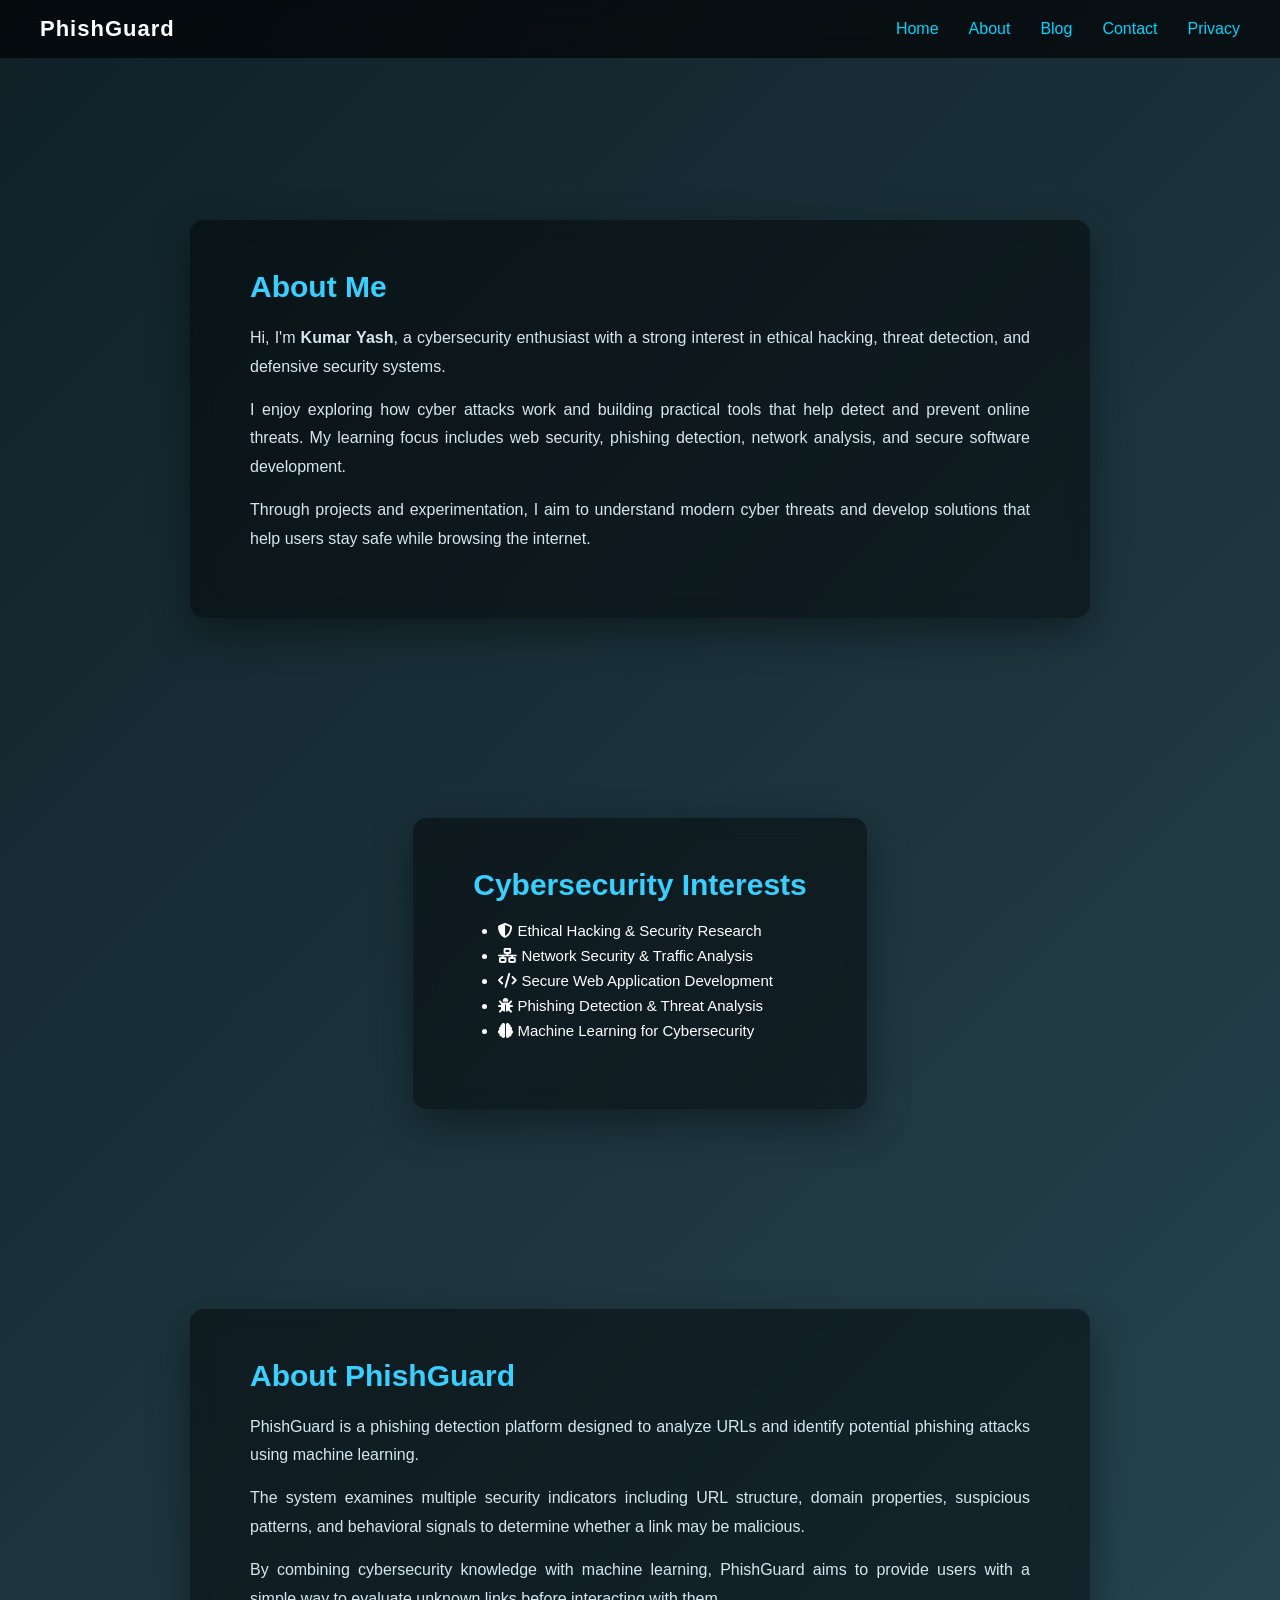
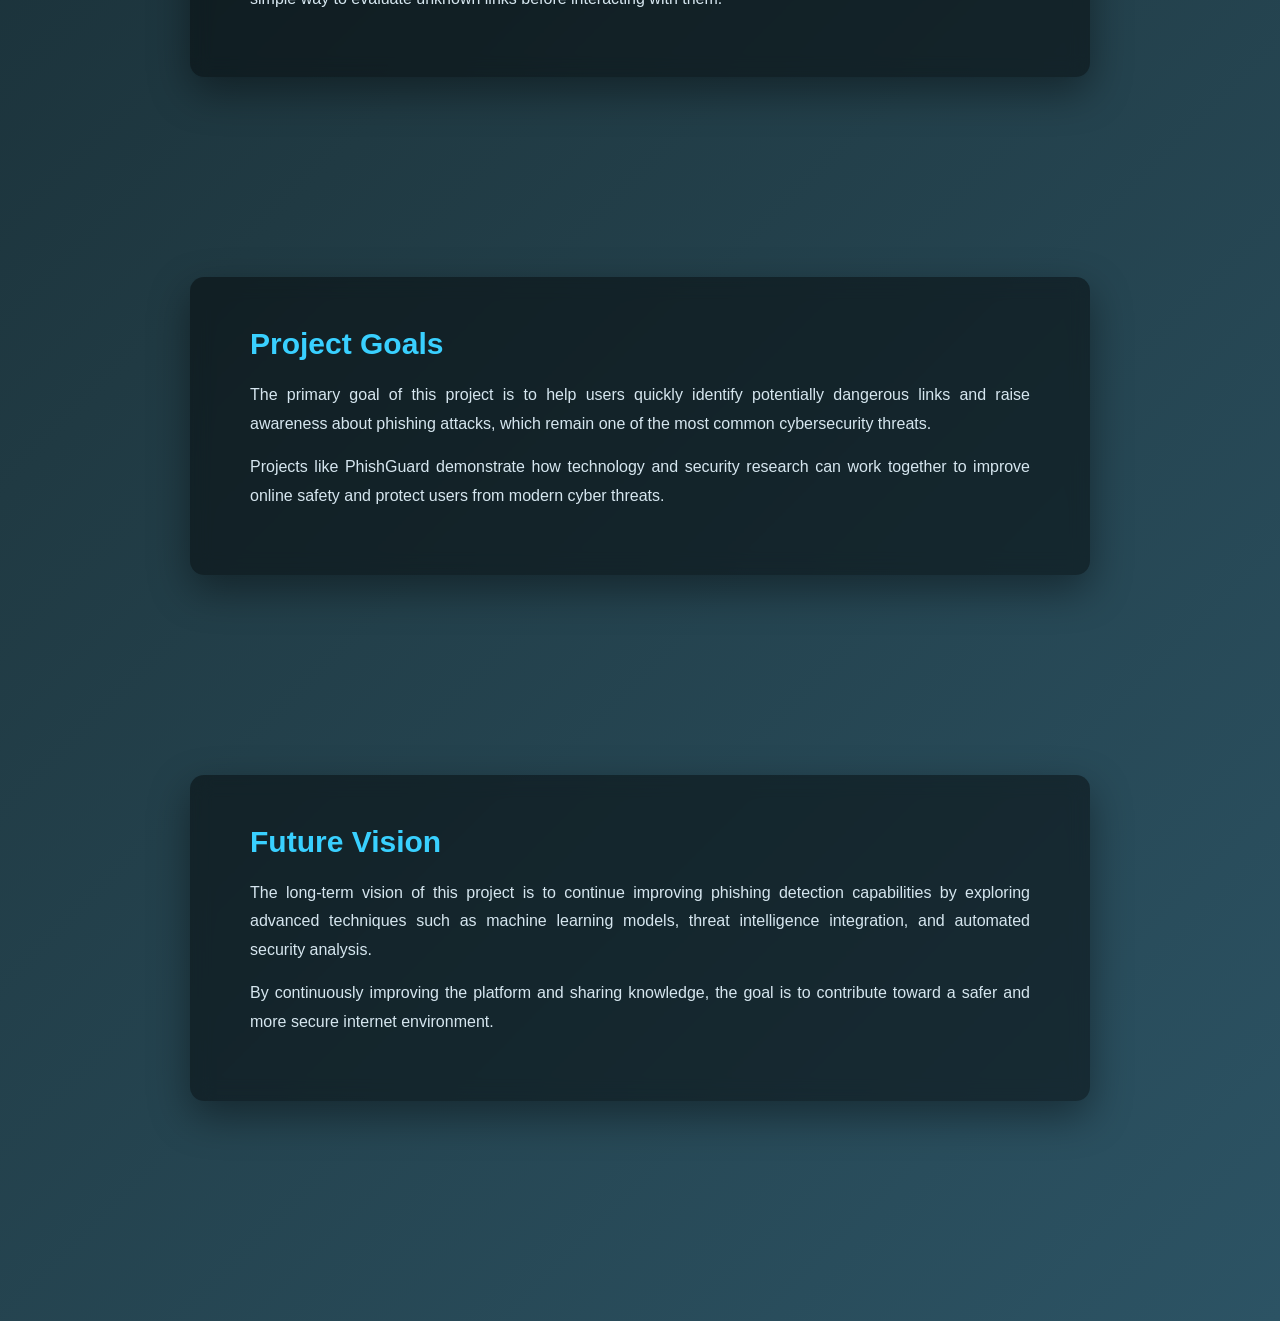
==== commit c6e1b801: "Justified all content" ====
--- a/about.html
+++ b/about.html
@@ -13,7 +13,12 @@
 
 <link rel="stylesheet"
 href="https://cdnjs.cloudflare.com/ajax/libs/font-awesome/6.5.1/css/all.min.css">
-
+<style>
+p {
+  text-align: justify;
+  line-height: 1.6;
+}
+</style>
 </head>
 <script src="js/app.js"></script>
 <body>
